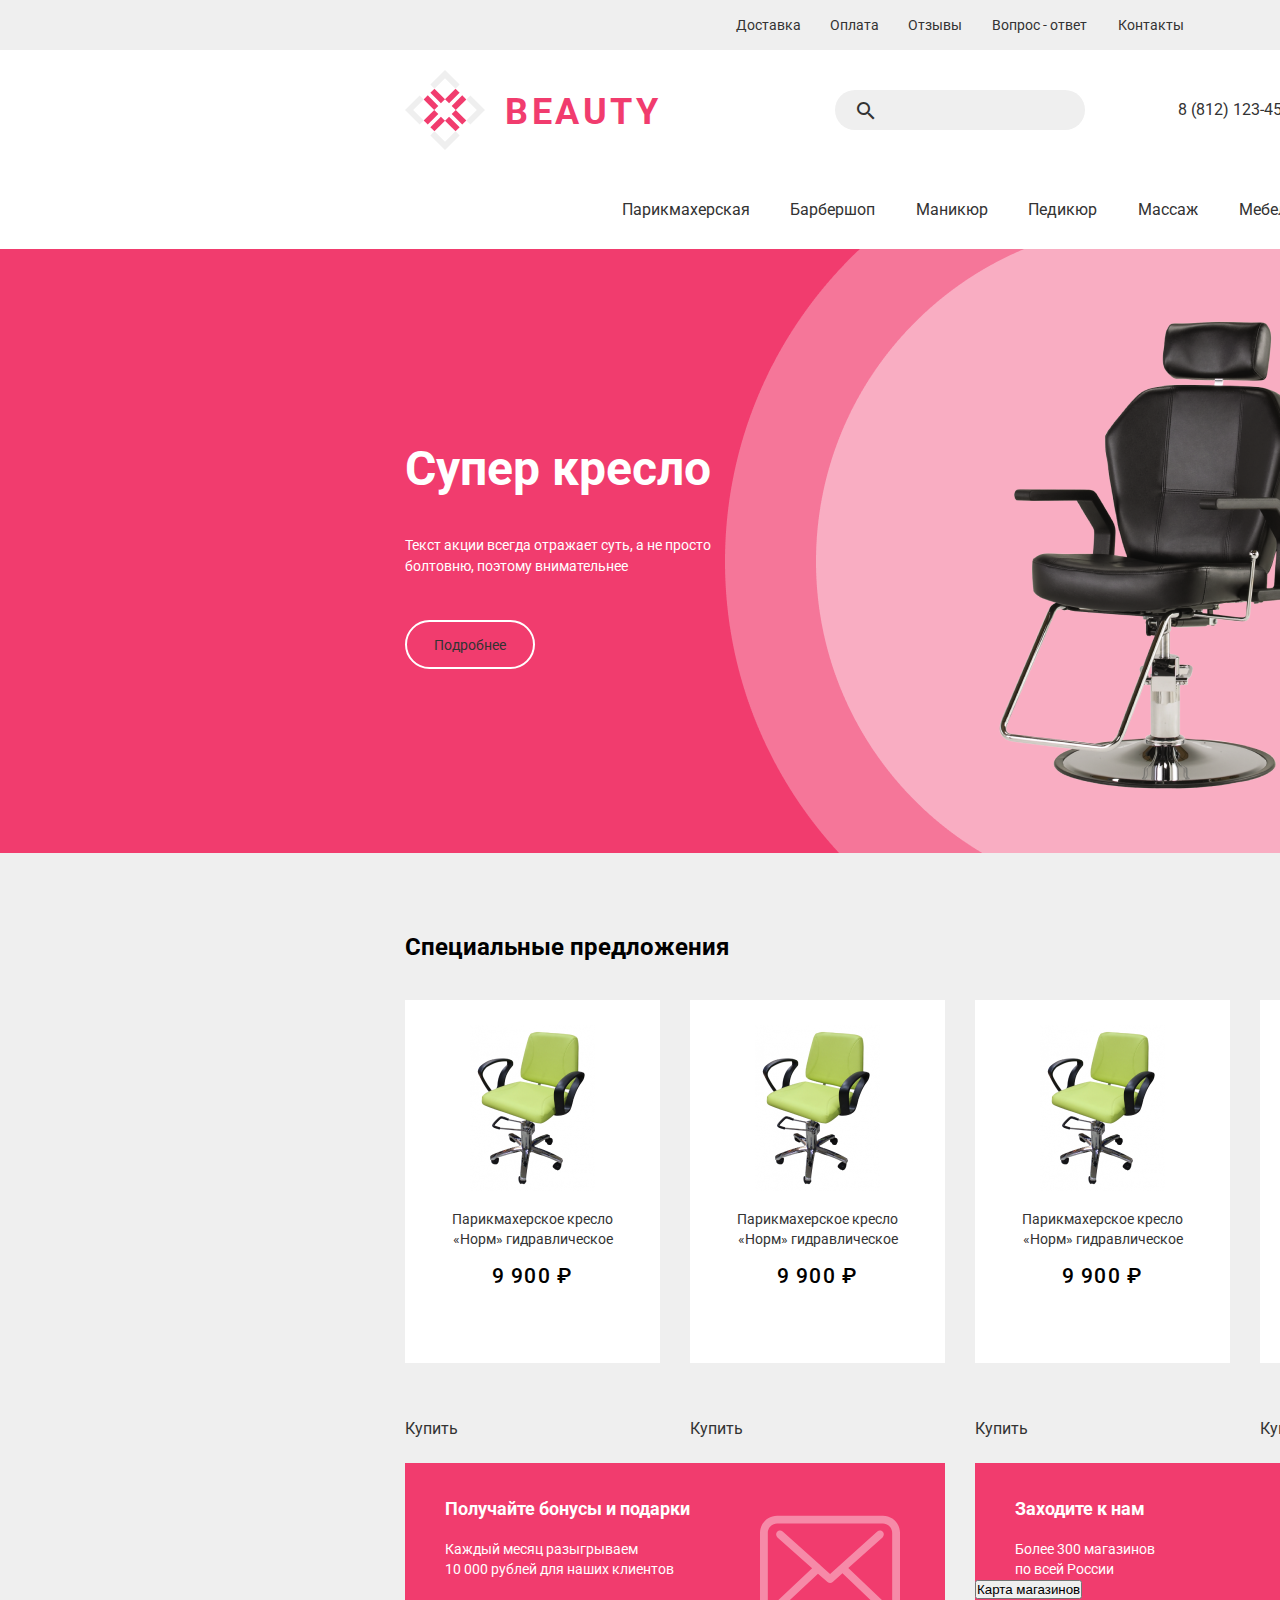
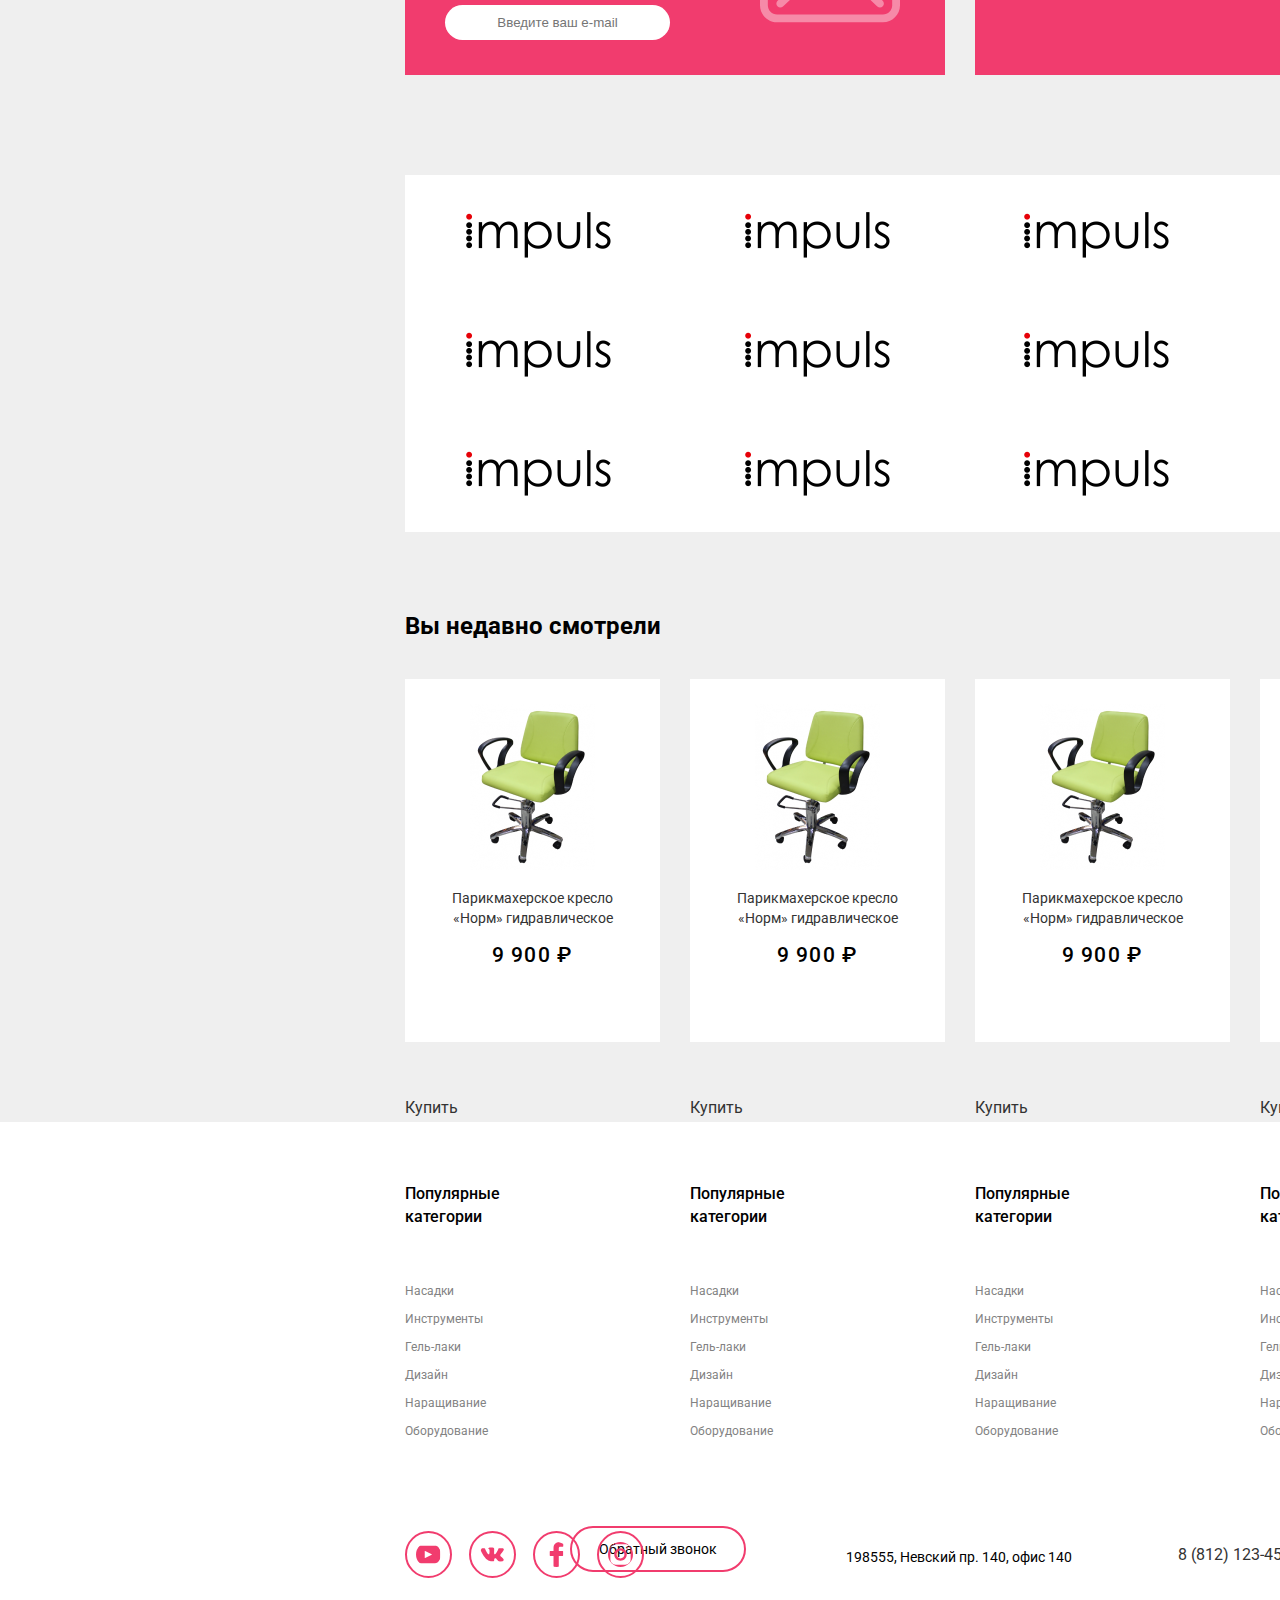
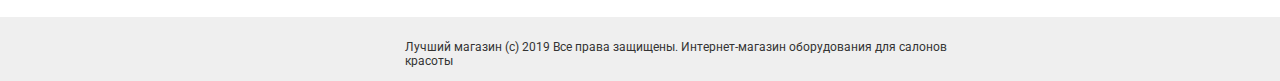
==== index2.html @ 9b934796 "Разборки с правильным оформлением кнопокп по бэм" ====
<!DOCTYPE html>
<html lang="en">

<head>
    <meta charset="UTF-8">
    <meta http-equiv="X-UA-Compatible" content="IE=edge">
    <meta name="viewport" content="width=device-width, initial-scale=1.0">
    <link href="styles/style2.css" rel="stylesheet" type="text/css">
    <link rel="preconnect" href="https://fonts.googleapis.com">
    <link rel="preconnect" href="https://fonts.gstatic.com" crossorigin>
    <link href="https://fonts.googleapis.com/css2?family=Roboto:wght@400;500;700&display=swap" rel="stylesheet">
    <link href="https://fonts.googleapis.com/icon?family=Material+Icons" rel="stylesheet">
    <title>BEAUTY</title>
</head>

<body>
    <header>
        <nav class="main-nav">
            <ul class="main-nav__items">
                <li class="main-nav__item"><a href="">Доставка</a> </li>
                <li class="main-nav__item"><a href="">Оплата</a></li>
                <li class="main-nav__item"><a href="">Отзывы</a></li>
                <li class="main-nav__item"><a href="">Вопрос - ответ</a> </li>
                <li class="main-nav__item"><a href="">Контакты</a> </li>
            </ul>
        </nav>
    </header>
    <main>

        <section class="second-line">
            <h1 class="visually-hidden">Поиск по услугам</h1>
            <div class="logo">
                <img class="logo__img" src="img/logo.svg" alt="Логотип">
                <span class="logo__text">BEAUTY</span>
            </div>

            <div class="search">
                <form class="search__form" method="POST" action="order.php"> </form>
                <input class="search__input" type="search" name="search">
                <span class="material-icons">
                    search
                </span>
            </div>

            <div class="contact">
                <span class="contact__tel"> 8 (812) 123-45-67</span>
                <button class="btn contact__btn">
                    <span class="btn__text"> Обратный звонок </span>
                </button>
            </div>



            <ul class="services-nav">
                <li class="services-nav__item"><a href="">Парикмахерская</a> </li>
                <li class="services-nav__item"><a href="">Барбершоп</a> </li>
                <li class="services-nav__item"><a href="">Маникюр </a></li>
                <li class="services-nav__item"><a href="">Педикюр</a> </li>
                <li class="services-nav__item"><a href="">Массаж</a> </li>
                <li class="services-nav__item"><a href="">Мебель</a> </li>
            </ul>
        </section>


        <section class="chair">
            <h3 class="visually-hidden">Акция</h3>
            <div class="chair__text">
                <h1 class="chair__header">Супер кресло</h1>
                <img class="chair__img" src="img/chairWithBackground.png" alt="">
                <div class="chair__desc">Текст акции всегда отражает суть, а не просто болтовню, поэтому внимательнее
                </div>
                <a class="btn btn_accent chair__btn " href="">
                    <span class="btn__text"> Подробнее</span>
                </a>
            </div>
        </section>

        <section class="special-offers">
            <h2 class="special-offers__header">Специальные предложения</h2>
            <ul class="special-offers__items">
                <li class="special-offers__item">
                    <img class="special-offers__item__img" src="img/smallChair.png" alt="">
                    <div class="special-offers__item__desc">Парикмахерское кресло «Норм» гидравлическое</div>
                    <div class="special-offers__item__price">9 900 &#8381;</div>
                    <a href="" class="btn_accent-color">
                        <span class="btn_accent-color__text">Купить</span>
                    </a>
                </li>

                <li class="special-offers__item">
                    <img class="special-offers__item__img" src="img/smallChair.png" alt="зеленое кресло">
                    <div class="special-offers__item__desc">Парикмахерское кресло «Норм» гидравлическое</div>
                    <div class="special-offers__item__price">9 900 &#8381;</div>
                    <a href="" class="btn_accent-color">
                        <span class="btn_accent-color__text">Купить</span>
                    </a>
                </li>

                <li class="special-offers__item">
                    <img class="special-offers__item__img" src="img/smallChair.png" alt="зеленое кресло">
                    <div class="special-offers__item__desc">Парикмахерское кресло «Норм» гидравлическое</div>
                    <div class="special-offers__item__price">9 900 &#8381;</div>
                    <a href="" class="btn_accent-color">
                        <span class="btn_accent-color__text">Купить</span>
                    </a>
                </li>

                <li class="special-offers__item">
                    <img class="special-offers__item__img" src="img/smallChair.png" alt="зеленое кресло">
                    <div class="special-offers__item__desc">Парикмахерское кресло «Норм» гидравлическое</div>
                    <div class="special-offers__item__price">9 900 &#8381;</div>
                    <a href="" class="btn_accent-color">
                        <span class="btn_accent-color__text">Купить</span>
                    </a>
                </li>
            </ul>

        </section>

        <section class="subscribe-shops">
            <div class="subscribe">
                <h3 class="subscribe__header">Получайте бонусы и подарки</h3>
                <div class="subscribe__desc"> Каждый месяц разыгрываем <br> 10 000 рублей для наших клиентов </div>
                <form class="subscribe__form" method="POST" action="order.php"></form>
                <input class="subscribe__email" name="email" placeholder="Введите ваш e-mail">


                <img class="subscribe__img" src="img/envelope.svg" alt="Конверт">
            </div>

            <div class="subscribe">
                <h3 class="subscribe__header">Заходите к нам</h3>
                <div class="subscribe__desc subscribe__desc_shops">Более 300 магазинов по всей России </div>
                <button class="btn_map">
                    <span class="btn_map__text">Карта магазинов</span>
                </button>

                <img class="subscribe__img_car" src="img/Car.svg" alt="Грузовик">
            </div>

        </section>


        <section class="brands">
            <h3 class="visually-hidden">Бренды</h3>
            <ul class="brands__items">
                <li class="brands__item"><img class="brands__item__img" src="img/brand.png" alt=""></li>
                <li class="brands__item"><img class="brands__item__img" src="img/brand.png" alt=""></li>
                <li class="brands__item"><img class="brands__item__img" src="img/brand.png" alt=""></li>
                <li class="brands__item"><img class="brands__item__img" src="img/brand.png" alt=""></li>
                <li class="brands__item"><img class="brands__item__img" src="img/brand.png" alt=""></li>
                <li class="brands__item"><img class="brands__item__img" src="img/brand.png" alt=""></li>
                <li class="brands__item"><img class="brands__item__img" src="img/brand.png" alt=""></li>
                <li class="brands__item"><img class="brands__item__img" src="img/brand.png" alt=""></li>
                <li class="brands__item"><img class="brands__item__img" src="img/brand.png" alt=""></li>
                <li class="brands__item"><img class="brands__item__img" src="img/brand.png" alt=""></li>
                <li class="brands__item"><img class="brands__item__img" src="img/brand.png" alt=""></li>
                <li class="brands__item"><img class="brands__item__img" src="img/brand.png" alt=""></li>
            </ul>
        </section>

        <section class="special-offers special-offers_bottom ">
            <h2 class="special-offers__header special-offers__header_bottom">Вы недавно смотрели </h2>
            <ul class="special-offers__items">
                <li class="special-offers__item">
                    <img class="special-offers__item__img" src="img/smallChair.png" alt="">
                    <div class="special-offers__item__desc">Парикмахерское кресло «Норм» гидравлическое</div>
                    <div class="special-offers__item__price">9 900 &#8381;</div>
                    <a href="" class="btn_accent-color">
                        <span class="btn_accent-color__text">Купить</span>
                    </a>
                </li>

                <li class="special-offers__item">
                    <img class="special-offers__item__img" src="img/smallChair.png" alt="зеленое кресло">
                    <div class="special-offers__item__desc">Парикмахерское кресло «Норм» гидравлическое</div>
                    <div class="special-offers__item__price">9 900 &#8381;</div>
                    <a href="" class="btn_accent-color">
                        <span class="btn_accent-color__text">Купить</span>
                    </a>
                </li>

                <li class="special-offers__item">
                    <img class="special-offers__item__img" src="img/smallChair.png" alt="зеленое кресло">
                    <div class="special-offers__item__desc">Парикмахерское кресло «Норм» гидравлическое</div>
                    <div class="special-offers__item__price">9 900 &#8381;</div>
                    <a href="" class="btn_accent-color">
                        <span class="btn_accent-color__text">Купить</span>
                    </a>
                </li>

                <li class="special-offers__item">
                    <img class="special-offers__item__img" src="img/smallChair.png" alt="зеленое кресло">
                    <div class="special-offers__item__desc">Парикмахерское кресло «Норм» гидравлическое</div>
                    <div class="special-offers__item__price">9 900 &#8381;</div>
                    <a href="" class="btn_accent-color">
                        <span class="btn_accent-color__text">Купить</span>
                    </a>
                </li>
            </ul>


        </section>
    </main>


    <footer class="footer">
        <ul class="categories">
            <li class="categories__header">Популярные категории</li>
            <li class="categories__item">Насадки </li>
            <li class="categories__item">Инструменты </li>
            <li class="categories__item">Гель-лаки </li>
            <li class="categories__item">Дизайн </li>
            <li class="categories__item">Наращивание </li>
            <li class="categories__item">Оборудование </li>
        </ul>

        <ul class="categories">
            <li class="categories__header">Популярные категории</li>
            <li class="categories__item">Насадки </li>
            <li class="categories__item">Инструменты </li>
            <li class="categories__item">Гель-лаки </li>
            <li class="categories__item">Дизайн </li>
            <li class="categories__item">Наращивание </li>
            <li class="categories__item">Оборудование </li>
        </ul>

        <ul class="categories">
            <li class="categories__header">Популярные категории</li>
            <li class="categories__item">Насадки </li>
            <li class="categories__item">Инструменты </li>
            <li class="categories__item">Гель-лаки </li>
            <li class="categories__item">Дизайн </li>
            <li class="categories__item">Наращивание </li>
            <li class="categories__item">Оборудование </li>
        </ul>

        <ul class="categories">
            <li class="categories__header">Популярные категории</li>
            <li class="categories__item">Насадки </li>
            <li class="categories__item">Инструменты </li>
            <li class="categories__item">Гель-лаки </li>
            <li class="categories__item">Дизайн </li>
            <li class="categories__item">Наращивание </li>
            <li class="categories__item">Оборудование </li>
        </ul>

        <h3 class="visually-hidden">Соц сети</h3>
        <ul class="socials__items">
            <li class="socials__item"><img class="socials__item__img" src="img/youtube.svg" alt=""></li>
            <li class="socials__item"><img class="socials__item__img" src="img/vk.svg" alt=""></li>
            <li class="socials__item"><img class="socials__item__img" src="img/facebook.svg" alt=""></li>
            <li class="socials__item"><img class="socials__item__img" src="img/instagram.svg" alt=""></li>
        </ul>

        <address class="address">198555, Невский пр. 140, офис 140</address>

        <div class="contact">
            <span class="contact__tel contact__tel_bottom"> 8 (812) 123-45-67</span>
            <button class="btn btn_bottom">
                <span class="btn__text"> Обратный звонок </span>
            </button>
        </div>

        <section class="copyright-footer">
            <h3 class="visually-hidden">Копирайт</h3>
            <div class="copyright">Лучший магазин (с) 2019 Все права защищены. Интернет-магазин оборудования для салонов
                красоты </div>
            <div class="copyright copyright__right">Политика конфиденциальности </div>
        </section>

    </footer>
</body>

</html>
---- styles/style2.css ----
* {
    margin: 0;
    padding: 0;
}

:root {
    --accent: #F13C6E;
    --grey: #EFEFEF;
    --dark: #333333;
}

html {
    font-family: Roboto;
}

body {
    height: 3279px;
    width: 1920px;
    color: var(--dark);
    background-color: var(--grey);
    position: relative;
}

li {
    list-style: none;
}

a:-webkit-any-link {
    list-style: none;
    text-decoration: none;
    color: var(--dark);
}

.main-nav {
    width: 1920px;
    height: 50px;
}

.main-nav__items {
    position: relative;
    font-weight: normal;
    font-size: 14px;
    line-height: 17px;
    display: grid;
    grid-template-columns: 64px 48px 54px 96px 65px;
    gap: 30px;
    left: 736px;
    top: 17px;
}

.second-line {
    position: static;
    background-color: white;
    width: 1920px;
    height: 149px;
    padding-top: 20px;
    padding-bottom: 30px;
}

.visually-hidden {
    display: none;
}

.logo__text {
    color: var(--accent);
    position: absolute;
    width: 158px;
    height: 39px;
    left: 505px;
    top: 91px;
    font-family: Roboto;
    font-style: normal;
    font-weight: bold;
    font-size: 36px;
    line-height: 42px;
    letter-spacing: 0.1em;
}

.logo__img {
    position: absolute;
    width: 80px;
    height: 80px;
    left: 405px;
    top: 70px;
}

.search {
    position: absolute;
    left: 835px;
    top: 90px;
}

.search__input {
    background-color: var(--grey);
    border-radius: 40px;
    width: 250px;
    height: 40px;
    border: var(--grey);
}

.material-icons {
    position: absolute;
    top: 9px;
    left: 19px;
}

.contact__tel {
    position: absolute;
    width: 127px;
    height: 19px;
    left: 1178px;
    top: 100px;
    font-family: Roboto;
    font-style: normal;
    font-weight: normal;
    font-size: 16px;
    line-height: 19px;
}

.btn {
    background: #FFFFFF;
    border: 2px solid var(--accent);
    box-sizing: border-box;
    border-radius: 40px;
    display: block;
    padding: 13px 27px;
}

.btn__text {
    font-family: Roboto;
    font-size: 14px;
    font-style: normal;
    font-weight: 400;
    letter-spacing: 0em;
}

.contact__btn {
    position: absolute;
    left: 1345px;
    top: 90px;
    min-width: 170px;
}

.services-nav {
    display: grid;
    grid-template-columns: 128px 86px 72px 70px 61px 58px;
    gap: 40px;
    position: absolute;
    width: 675px;
    height: 19px;
    left: 622px;
    top: 200px;
}

.services-nav__item {
    color: black;
}

.chair {
    width: 1920px;
    height: 604px;
    left: 0px;
    top: 249px;
    color: white;
}

.chair__header {
    font-family: Roboto;
    font-size: 48px;
    font-style: normal;
    font-weight: 700;
    line-height: 56px;
    letter-spacing: 0em;
    text-align: left;
    position: absolute;
    width: 308px;
    height: 44px;
    left: 405px;
    top: 441px;
}

.chair__desc {
    font-family: Roboto;
    font-size: 14px;
    font-style: normal;
    font-weight: 400;
    line-height: 21px;
    letter-spacing: 0em;
    text-align: left;
    position: absolute;
    width: 308px;
    height: 35px;
    left: 405px;
    top: 535px;
}

.btn_accent {
    background: var(--accent);
    border: 2px solid #FFFFFF;
}

.chair__btn {
    position: absolute;
    left: 405px;
    top: 620px;
}

.special-offers {
    position: absolute;
    width: 1110px;
    height: 430px;
    left: 405px;
    top: 933px;
}

.special-offers__header {
    position: absolute;
    font-family: Roboto;
    font-style: normal;
    font-weight: bold;
    font-size: 24px;
    line-height: 28px;
    color: black;
}

.special-offers__items {
    display: grid;
    grid-template-columns: repeat(4, 255px);
    gap: 30px;
    top: 67px;
    position: absolute;
}

.special-offers__item {
    background-color: white;
    width: 255px;
    height: 363px;
}

.special-offers__item__img {
    padding-top: 25px;
    padding-left: 65px;
    padding-bottom: 172px;
}

.special-offers__item__desc {
    width: 195px;
    height: 33px;
    font-family: Roboto;
    font-style: normal;
    font-weight: normal;
    font-size: 14px;
    line-height: 20px;
    text-align: center;
    color: #333333;
    position: relative;
    top: -158px;
    left: 30px;
}

.special-offers__item__price {
    width: 80px;
    height: 19px;
    font-family: Roboto;
    font-style: normal;
    font-weight: 500;
    font-size: 21px;
    line-height: 25px;
    text-align: center;
    letter-spacing: 0.05em;
    color: #000000;
    position: relative;
    top: -136px;
    left: 87px;
}

/*.btn_accent-color {
    height: 36px;
    width: 129px;
    border-radius: 30px;
    background-color: var(--accent);
    border-color: var(--accent);
    color: white;
    position: relative;
    top: -117px;
    left: 62px;
    border: 0px solid;
}

.btn_accent-color__text {
    position: relative;
    font-family: Roboto;
    font-style: normal;
    font-weight: normal;
    font-size: 14px;
    line-height: 16px;
    text-align: center;
    letter-spacing: 0.05em;
    color: #FFFFFF;
}*/

.subscribe-shops {
    position: absolute;
    left: 405px;
    top: 1463px;
    display: grid;
    grid-template-columns: repeat(2, 540px);
    gap: 30px;
}

.subscribe {
    width: 540px;
    height: 212px;
    background-color: var(--accent);
}

.subscribe__header {
    padding-top: 35px;
    padding-left: 40px;
    font-family: Roboto;
    font-style: normal;
    font-weight: bold;
    font-size: 18px;
    line-height: 21px;
    color: #FFFFFF;
}

.subscribe__desc {
    width: 231px;
    height: 40px;
    margin-top: 20px;
    padding-left: 40px;
    font-family: Roboto;
    font-style: normal;
    font-weight: normal;
    font-size: 14px;
    line-height: 20px;
    color: #FFFFFF;
}

.subscribe__img {
    position: absolute;
    top: 36px;
    left: 355px;
}

.subscribe__img_car {
    position: absolute;
    left: 877px;
    top: 56px;
}

.subscribe__desc_shops {
    width: 141px;
    height: 40px;
}

.subscribe__email {
    position: absolute;
    width: 225px;
    height: 35px;
    top: 142px;
    left: 40px;
    border: 0;
    background: #FFFFFF;
    border-radius: 30px;
}

/*.btn_map {
    position: absolute;
    width: 170px;
    height: 35px;
    top: 142px;
    right: 331px;
    background: var(--accent);
    border: 2px solid #FFFFFF;
    box-sizing: border-box;
    border-radius: 30px;
}

.btn_map__text {
    font-family: Roboto;
    font-style: normal;
    font-weight: normal;
    font-size: 14px;
    line-height: 16px;
    text-align: center;
    color: #FFFFFF;
}*/

::-webkit-input-placeholder {
    text-align: center;
}

.brands {
    position: absolute;
    left: 405px;
    top: 1775px;
    width: 1110px;
    height: 357px;
    background-color: white;
}

.brands__items {
    display: grid;
    grid-template-columns: repeat(4, 149px);
    column-gap: 130px;
    row-gap: 66px;
    width: 987px;
    height: 287px;
    padding-top: 35px;
    padding-left: 60px;
}

.special-offers_bottom {
    top: 2212px;
}

.footer {
    position: absolute;
    width: 1920px;
    height: 557px;
    top: 2722px;
    left: 0;
    background-color: white;
    display: grid;
    grid-template-columns: repeat(4, 255px);
    column-gap: 203px;
    gap: 30px;
}

.categories {
    padding-top: 60px;
    width: 255px;
    height: 253px;
    padding-left: 405px;
}

.categories__header {
    width: 99px;
    height: 40px;
    font-family: Roboto;
    font-style: normal;
    font-weight: 500;
    font-size: 16px;
    line-height: 23px;
    color: black;
    margin-bottom: 55px;
}

.categories__item {
    font-family: Roboto;
    font-style: normal;
    font-weight: normal;
    font-size: 12px;
    line-height: 28px;
    color: #828282;
}

.socials__items {
    display: grid;
    grid-template-columns: repeat(4, 45px);
    gap: 19px;
    padding-top: 42px;
    position: relative;
    left: 405px;
    top: -37px;
}

.socials__item__img {
    border: 2px solid var(--accent);
    border-radius: 50%;
    width: 25px;
    padding: 9px;
    height: 25px;
    background-position: center;
}

.address {
    position: relative;
    top: 23px;
    left: 561px;
    font-family: Roboto;
    font-style: normal;
    font-weight: normal;
    font-size: 14px;
    line-height: 16px;
    color: #000000;
    width: 227px;
    height: 16px;
}

.contact__tel_bottom {
    position: absolute;
    top: 423px;
}

/*
.btn_bottom {
    position: absolute;
    top: 413px;
}*/

.copyright-footer {
    position: absolute;
    background-color: #EFEFEF;
    width: 1920px;
    height: 64px;
    top: 495px;
}

.copyright {
    margin-left: 405px;
    margin-top: 23px;
    font-family: Roboto;
    font-style: normal;
    font-weight: normal;
    font-size: 12px;
    line-height: 14px;
    width: 584px;
    height: 14px;
    right: 855px;
    background-color: var(--grey);
}

.copyright__right {
    position: relative;
    left: 928px;
    width: 181px;
    height: 14px;
    top: -37px;
}
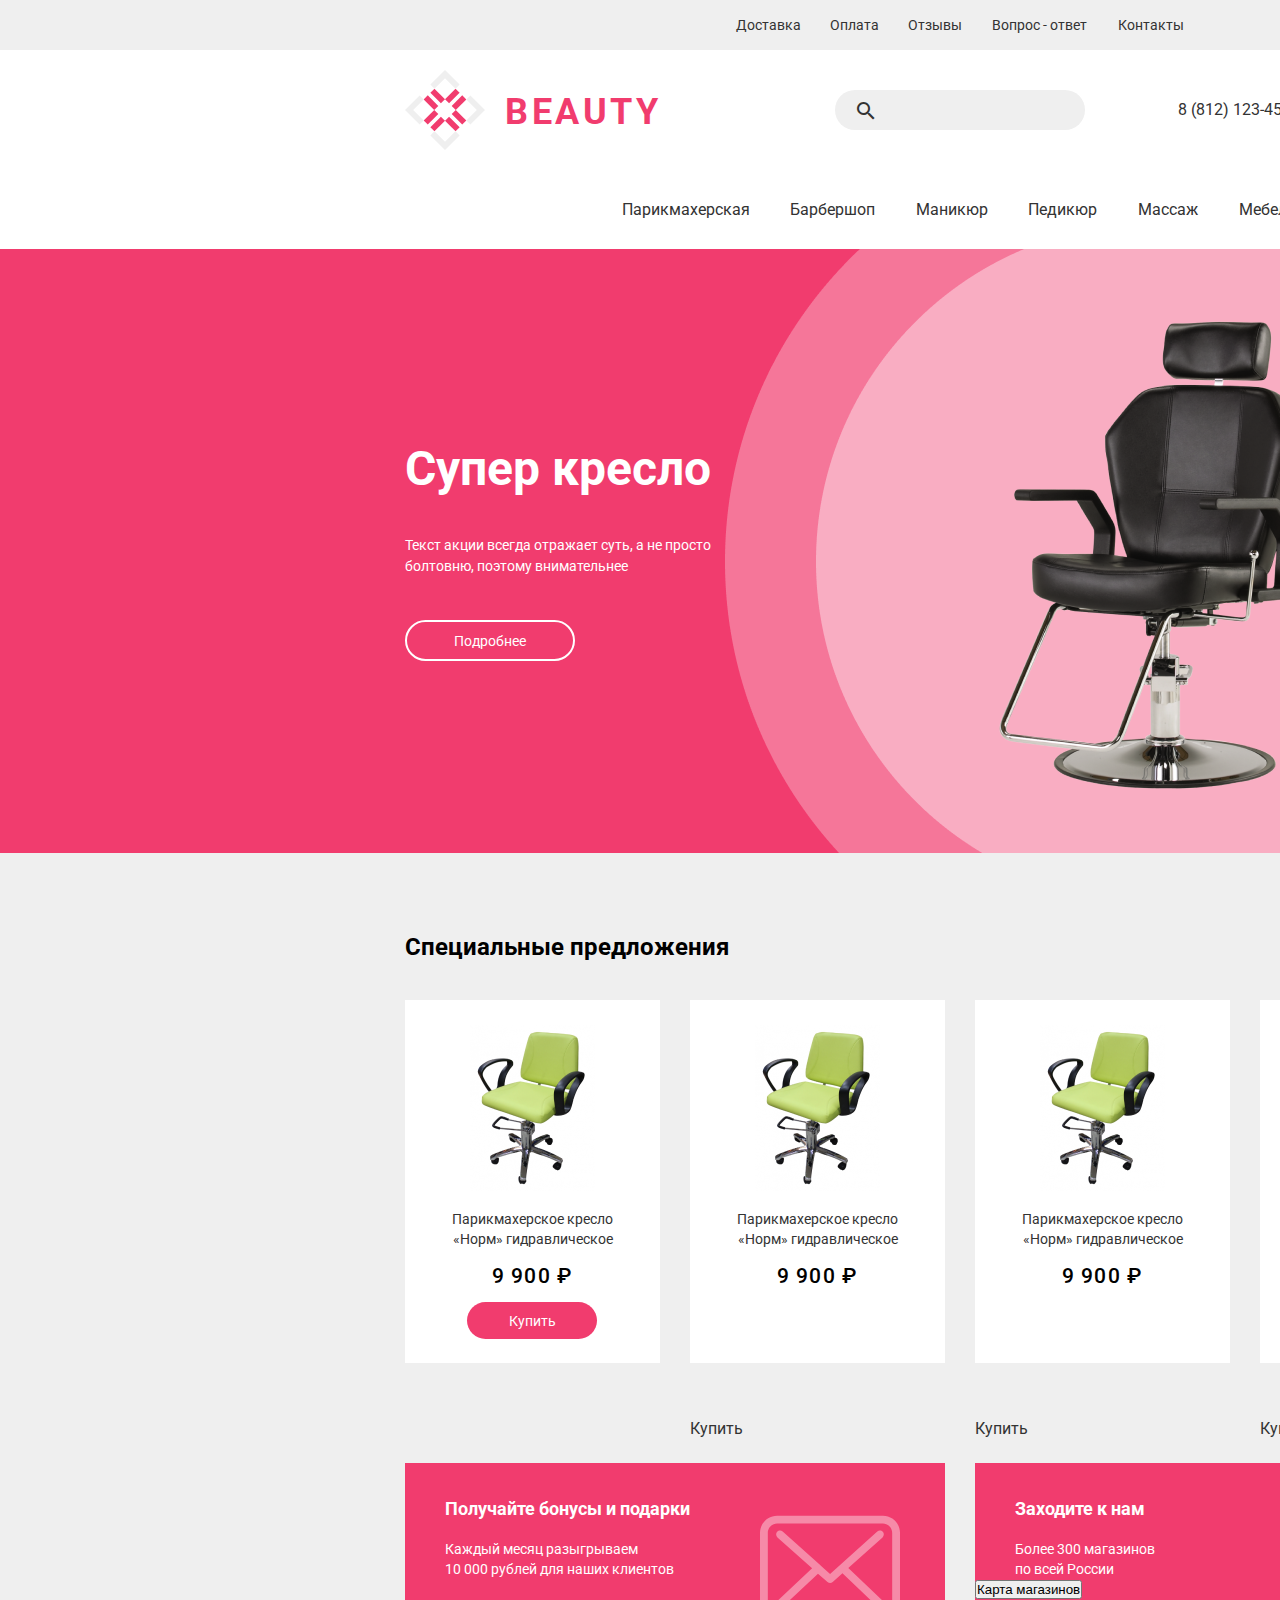
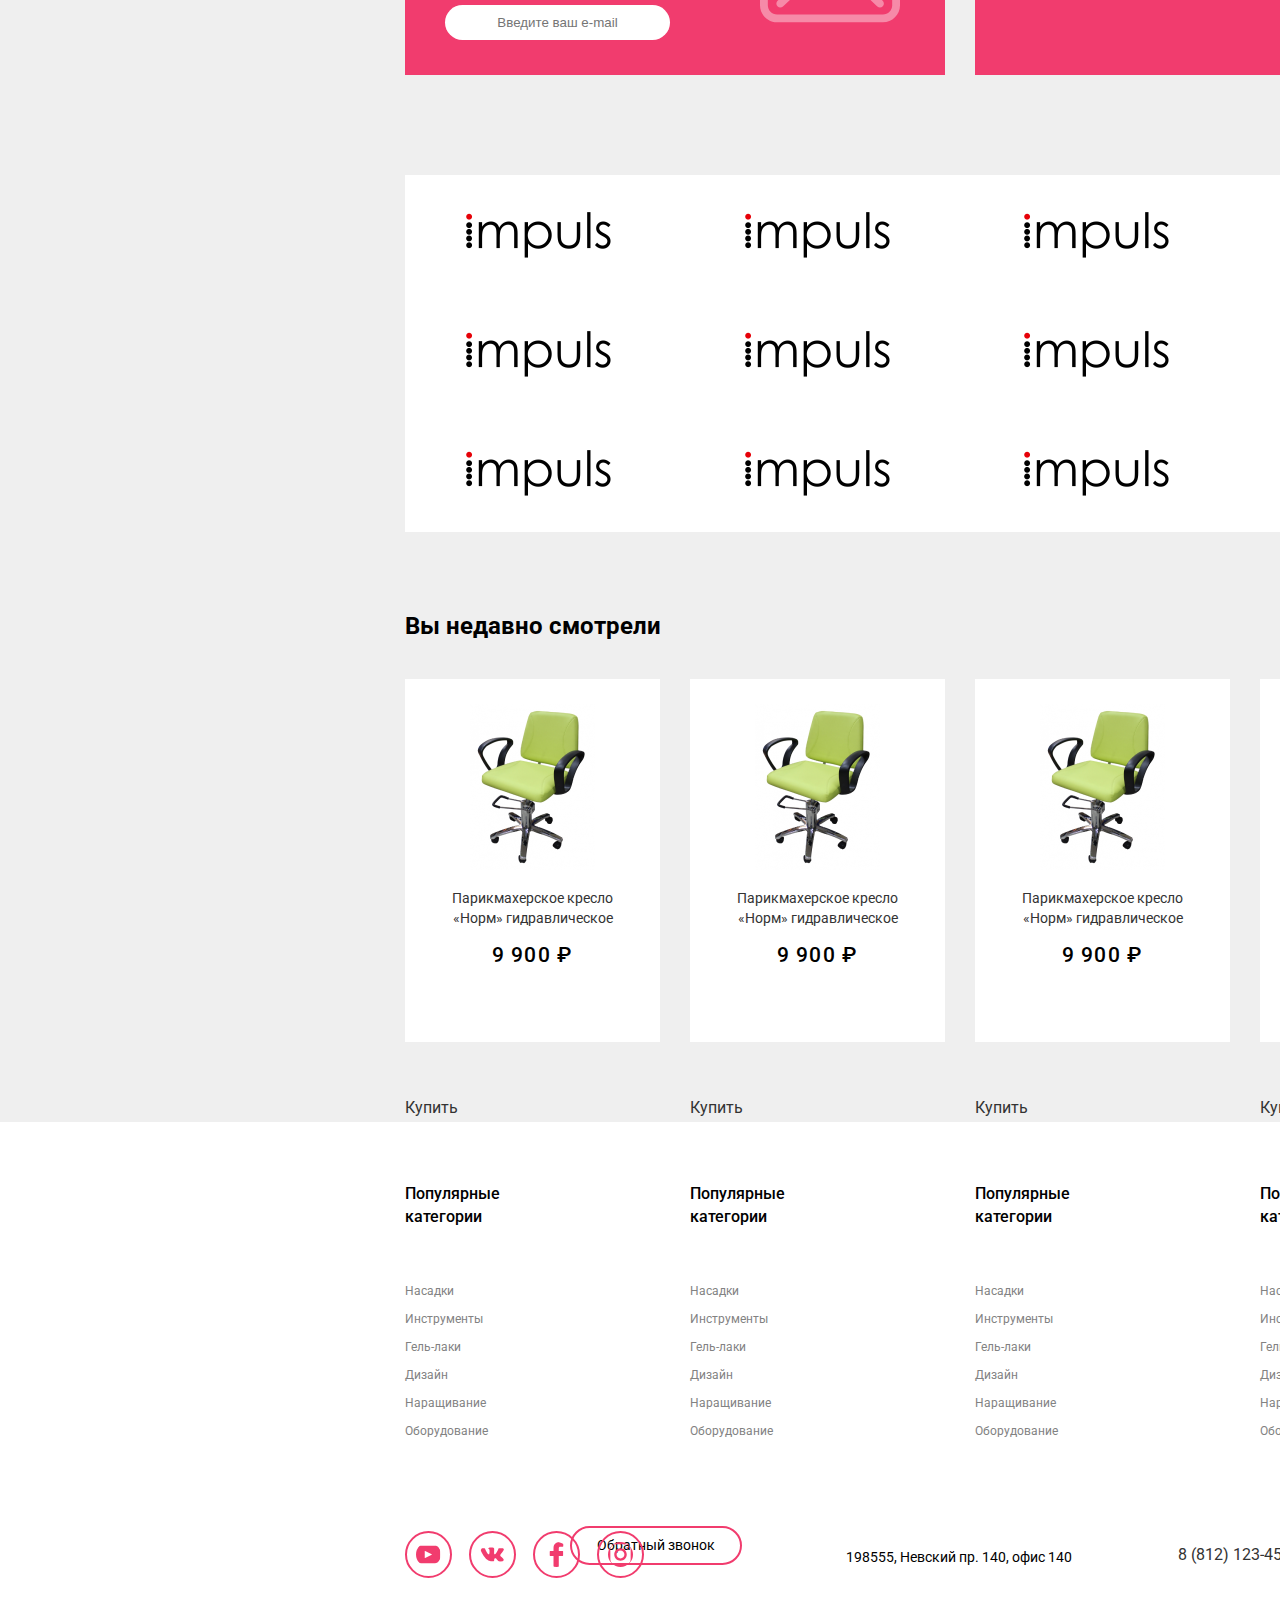
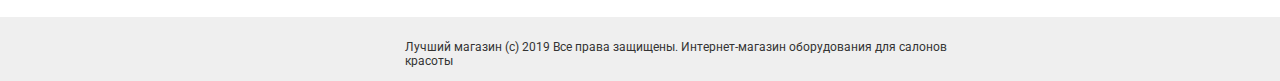
==== commit e581da2e: "Поправила кнопки ДО купить" ====
--- a/index2.html
+++ b/index2.html
@@ -70,7 +70,7 @@
                 <div class="chair__desc">Текст акции всегда отражает суть, а не просто болтовню, поэтому внимательнее
                 </div>
                 <a class="btn btn_accent chair__btn " href="">
-                    <span class="btn__text"> Подробнее</span>
+                    <span class="btn__text btn__text_white"> Подробнее</span>
                 </a>
             </div>
         </section>
@@ -82,8 +82,8 @@
                     <img class="special-offers__item__img" src="img/smallChair.png" alt="">
                     <div class="special-offers__item__desc">Парикмахерское кресло «Норм» гидравлическое</div>
                     <div class="special-offers__item__price">9 900 &#8381;</div>
-                    <a href="" class="btn_accent-color">
-                        <span class="btn_accent-color__text">Купить</span>
+                    <a href="" class="btn btn_accent special-offers__btn">
+                        <span class="btn__text btn__text_white">Купить</span>
                     </a>
                 </li>
 
--- a/styles/style2.css
+++ b/styles/style2.css
@@ -117,13 +117,70 @@
     line-height: 19px;
 }
 
+.services-nav {
+    display: grid;
+    grid-template-columns: 128px 86px 72px 70px 61px 58px;
+    gap: 40px;
+    position: absolute;
+    width: 675px;
+    height: 19px;
+    left: 622px;
+    top: 200px;
+}
+
+.services-nav__item {
+    color: black;
+}
+
+.chair {
+    width: 1920px;
+    height: 604px;
+    left: 0px;
+    top: 249px;
+    color: white;
+}
+
+.chair__header {
+    font-family: Roboto;
+    font-size: 48px;
+    font-style: normal;
+    font-weight: 700;
+    line-height: 56px;
+    letter-spacing: 0em;
+    text-align: left;
+    position: absolute;
+    width: 308px;
+    height: 44px;
+    left: 405px;
+    top: 441px;
+}
+
+.chair__desc {
+    font-family: Roboto;
+    font-size: 14px;
+    font-style: normal;
+    font-weight: 400;
+    line-height: 21px;
+    letter-spacing: 0em;
+    text-align: left;
+    position: absolute;
+    width: 308px;
+    height: 35px;
+    left: 405px;
+    top: 535px;
+}
+
+/* ВСЕ КНОПКИ ТУТ!!!!!!!!!!!!!!!!!!!!!!!!!!!!!!!!!!!!!!!!!!!!!!!!!!*/
+
 .btn {
     background: #FFFFFF;
     border: 2px solid var(--accent);
     box-sizing: border-box;
     border-radius: 40px;
     display: block;
-    padding: 13px 27px;
+    padding: 9px 25px;
+    min-width: 170px;
+    text-align: center;
 }
 
 .btn__text {
@@ -132,66 +189,13 @@
     font-style: normal;
     font-weight: 400;
     letter-spacing: 0em;
+    line-height: 17px;
 }
 
 .contact__btn {
     position: absolute;
     left: 1345px;
     top: 90px;
-    min-width: 170px;
-}
-
-.services-nav {
-    display: grid;
-    grid-template-columns: 128px 86px 72px 70px 61px 58px;
-    gap: 40px;
-    position: absolute;
-    width: 675px;
-    height: 19px;
-    left: 622px;
-    top: 200px;
-}
-
-.services-nav__item {
-    color: black;
-}
-
-.chair {
-    width: 1920px;
-    height: 604px;
-    left: 0px;
-    top: 249px;
-    color: white;
-}
-
-.chair__header {
-    font-family: Roboto;
-    font-size: 48px;
-    font-style: normal;
-    font-weight: 700;
-    line-height: 56px;
-    letter-spacing: 0em;
-    text-align: left;
-    position: absolute;
-    width: 308px;
-    height: 44px;
-    left: 405px;
-    top: 441px;
-}
-
-.chair__desc {
-    font-family: Roboto;
-    font-size: 14px;
-    font-style: normal;
-    font-weight: 400;
-    line-height: 21px;
-    letter-spacing: 0em;
-    text-align: left;
-    position: absolute;
-    width: 308px;
-    height: 35px;
-    left: 405px;
-    top: 535px;
 }
 
 .btn_accent {
@@ -199,10 +203,22 @@
     border: 2px solid #FFFFFF;
 }
 
+.btn__text_white {
+    color: white;
+}
+
 .chair__btn {
     position: absolute;
     left: 405px;
     top: 620px;
+}
+
+.special-offers__btn {
+    position: absolute;
+    top: 302px;
+    left: 62px;
+    min-width: 130px;
+    border: 0px;
 }
 
 .special-offers {
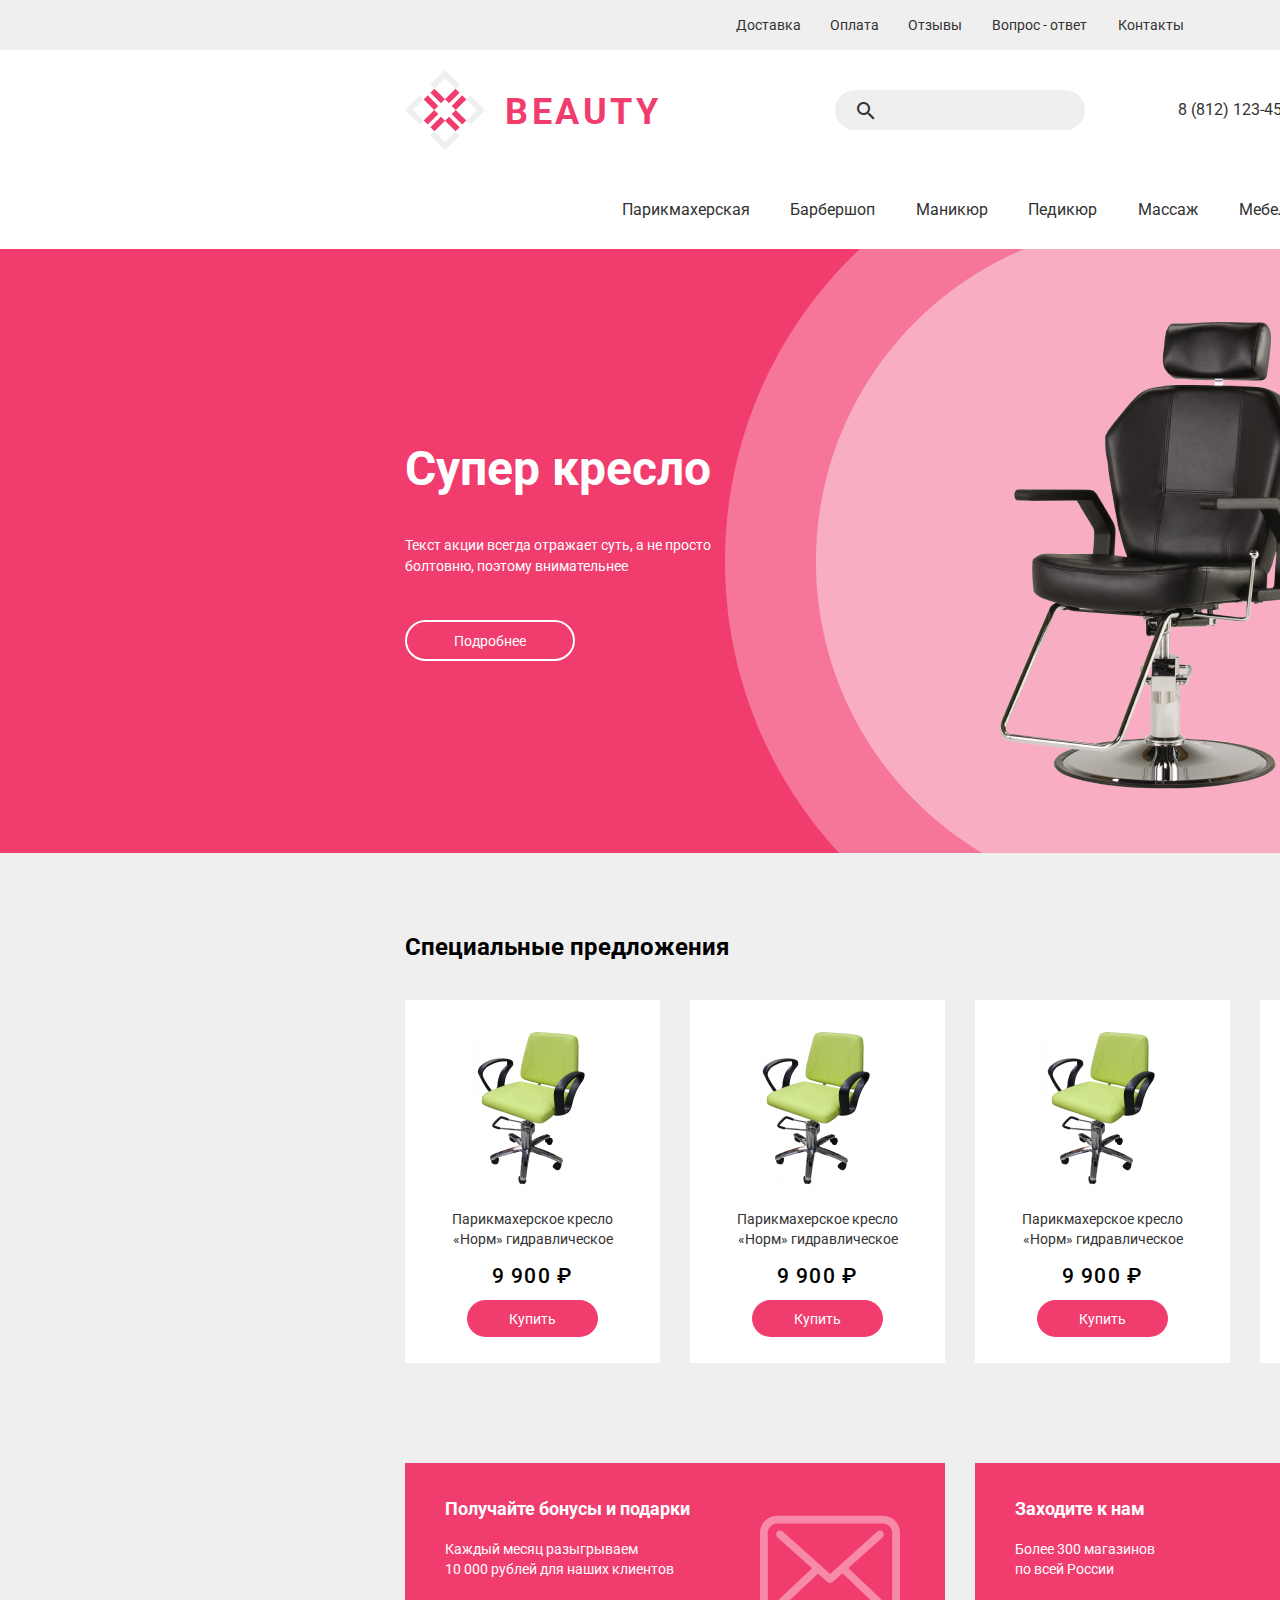
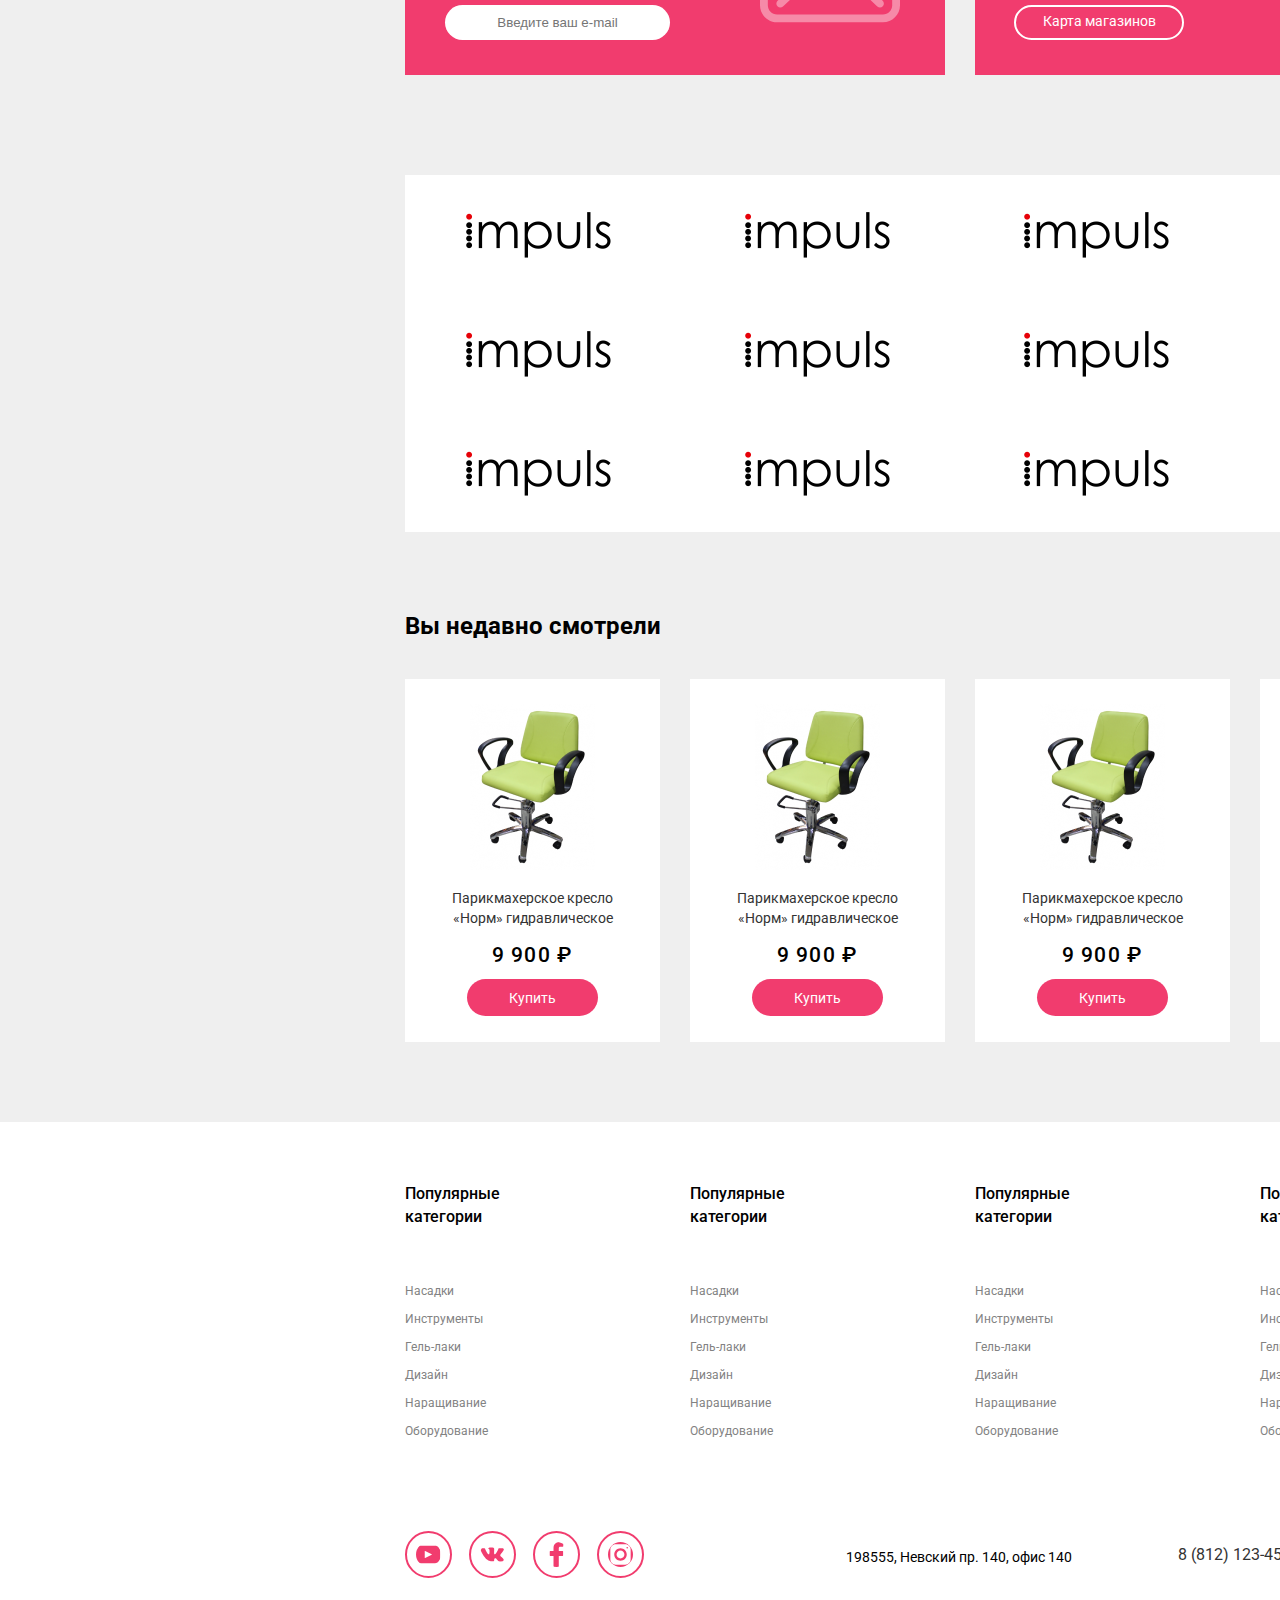
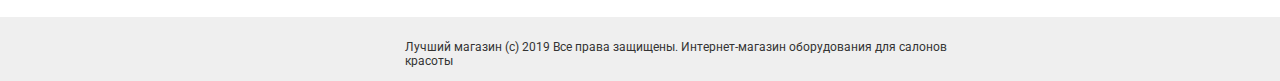
==== commit 978f75ac: "Переделала все кнопки и ссылки по БЭМ" ====
--- a/index2.html
+++ b/index2.html
@@ -91,26 +91,26 @@
                     <img class="special-offers__item__img" src="img/smallChair.png" alt="зеленое кресло">
                     <div class="special-offers__item__desc">Парикмахерское кресло «Норм» гидравлическое</div>
                     <div class="special-offers__item__price">9 900 &#8381;</div>
-                    <a href="" class="btn_accent-color">
-                        <span class="btn_accent-color__text">Купить</span>
-                    </a>
-                </li>
-
-                <li class="special-offers__item">
-                    <img class="special-offers__item__img" src="img/smallChair.png" alt="зеленое кресло">
-                    <div class="special-offers__item__desc">Парикмахерское кресло «Норм» гидравлическое</div>
-                    <div class="special-offers__item__price">9 900 &#8381;</div>
-                    <a href="" class="btn_accent-color">
-                        <span class="btn_accent-color__text">Купить</span>
-                    </a>
-                </li>
-
-                <li class="special-offers__item">
-                    <img class="special-offers__item__img" src="img/smallChair.png" alt="зеленое кресло">
-                    <div class="special-offers__item__desc">Парикмахерское кресло «Норм» гидравлическое</div>
-                    <div class="special-offers__item__price">9 900 &#8381;</div>
-                    <a href="" class="btn_accent-color">
-                        <span class="btn_accent-color__text">Купить</span>
+                    <a href="" class="btn btn_accent special-offers__btn">
+                        <span class="btn__text btn__text_white">Купить</span>
+                    </a>
+                </li>
+
+                <li class="special-offers__item">
+                    <img class="special-offers__item__img" src="img/smallChair.png" alt="зеленое кресло">
+                    <div class="special-offers__item__desc">Парикмахерское кресло «Норм» гидравлическое</div>
+                    <div class="special-offers__item__price">9 900 &#8381;</div>
+                    <a href="" class="btn btn_accent special-offers__btn">
+                        <span class="btn__text btn__text_white">Купить</span>
+                    </a>
+                </li>
+
+                <li class="special-offers__item">
+                    <img class="special-offers__item__img" src="img/smallChair.png" alt="зеленое кресло">
+                    <div class="special-offers__item__desc">Парикмахерское кресло «Норм» гидравлическое</div>
+                    <div class="special-offers__item__price">9 900 &#8381;</div>
+                    <a href="" class="btn btn_accent special-offers__btn">
+                        <span class="btn__text btn__text_white">Купить</span>
                     </a>
                 </li>
             </ul>
@@ -131,9 +131,9 @@
             <div class="subscribe">
                 <h3 class="subscribe__header">Заходите к нам</h3>
                 <div class="subscribe__desc subscribe__desc_shops">Более 300 магазинов по всей России </div>
-                <button class="btn_map">
-                    <span class="btn_map__text">Карта магазинов</span>
-                </button>
+                <a class="btn btn_accent subscribe__btn">
+                    <span class="btn__text btn__text_white">Карта магазинов</span>
+                </a>
 
                 <img class="subscribe__img_car" src="img/Car.svg" alt="Грузовик">
             </div>
@@ -166,35 +166,35 @@
                     <img class="special-offers__item__img" src="img/smallChair.png" alt="">
                     <div class="special-offers__item__desc">Парикмахерское кресло «Норм» гидравлическое</div>
                     <div class="special-offers__item__price">9 900 &#8381;</div>
-                    <a href="" class="btn_accent-color">
-                        <span class="btn_accent-color__text">Купить</span>
-                    </a>
-                </li>
-
-                <li class="special-offers__item">
-                    <img class="special-offers__item__img" src="img/smallChair.png" alt="зеленое кресло">
-                    <div class="special-offers__item__desc">Парикмахерское кресло «Норм» гидравлическое</div>
-                    <div class="special-offers__item__price">9 900 &#8381;</div>
-                    <a href="" class="btn_accent-color">
-                        <span class="btn_accent-color__text">Купить</span>
-                    </a>
-                </li>
-
-                <li class="special-offers__item">
-                    <img class="special-offers__item__img" src="img/smallChair.png" alt="зеленое кресло">
-                    <div class="special-offers__item__desc">Парикмахерское кресло «Норм» гидравлическое</div>
-                    <div class="special-offers__item__price">9 900 &#8381;</div>
-                    <a href="" class="btn_accent-color">
-                        <span class="btn_accent-color__text">Купить</span>
-                    </a>
-                </li>
-
-                <li class="special-offers__item">
-                    <img class="special-offers__item__img" src="img/smallChair.png" alt="зеленое кресло">
-                    <div class="special-offers__item__desc">Парикмахерское кресло «Норм» гидравлическое</div>
-                    <div class="special-offers__item__price">9 900 &#8381;</div>
-                    <a href="" class="btn_accent-color">
-                        <span class="btn_accent-color__text">Купить</span>
+                    <a href="" class="btn btn_accent special-offers__btn">
+                        <span class="btn__text btn__text_white">Купить</span>
+                    </a>
+                </li>
+
+                <li class="special-offers__item">
+                    <img class="special-offers__item__img" src="img/smallChair.png" alt="зеленое кресло">
+                    <div class="special-offers__item__desc">Парикмахерское кресло «Норм» гидравлическое</div>
+                    <div class="special-offers__item__price">9 900 &#8381;</div>
+                    <a href="" class="btn btn_accent special-offers__btn">
+                        <span class="btn__text btn__text_white">Купить</span>
+                    </a>
+                </li>
+
+                <li class="special-offers__item">
+                    <img class="special-offers__item__img" src="img/smallChair.png" alt="зеленое кресло">
+                    <div class="special-offers__item__desc">Парикмахерское кресло «Норм» гидравлическое</div>
+                    <div class="special-offers__item__price">9 900 &#8381;</div>
+                    <a href="" class="btn btn_accent special-offers__btn">
+                        <span class="btn__text btn__text_white">Купить</span>
+                    </a>
+                </li>
+
+                <li class="special-offers__item">
+                    <img class="special-offers__item__img" src="img/smallChair.png" alt="зеленое кресло">
+                    <div class="special-offers__item__desc">Парикмахерское кресло «Норм» гидравлическое</div>
+                    <div class="special-offers__item__price">9 900 &#8381;</div>
+                    <a href="" class="btn btn_accent special-offers__btn">
+                        <span class="btn__text btn__text_white">Купить</span>
                     </a>
                 </li>
             </ul>
@@ -257,7 +257,7 @@
 
         <div class="contact">
             <span class="contact__tel contact__tel_bottom"> 8 (812) 123-45-67</span>
-            <button class="btn btn_bottom">
+            <button class="btn footer__btn">
                 <span class="btn__text"> Обратный звонок </span>
             </button>
         </div>
--- a/styles/style2.css
+++ b/styles/style2.css
@@ -177,7 +177,6 @@
     border: 2px solid var(--accent);
     box-sizing: border-box;
     border-radius: 40px;
-    display: block;
     padding: 9px 25px;
     min-width: 170px;
     text-align: center;
@@ -214,11 +213,27 @@
 }
 
 .special-offers__btn {
-    position: absolute;
-    top: 302px;
+    position: relative;
+    top: -110px;
     left: 62px;
     min-width: 130px;
     border: 0px;
+    padding: 9px 42px;
+}
+
+.subscribe__btn {
+    position: absolute;
+    width: 170px;
+    height: 35px;
+    top: 142px;
+    right: 331px;
+    padding-top: 4px;
+}
+
+.footer__btn {
+    position: absolute;
+    top: 413px;
+    left: 1345px;
 }
 
 .special-offers {
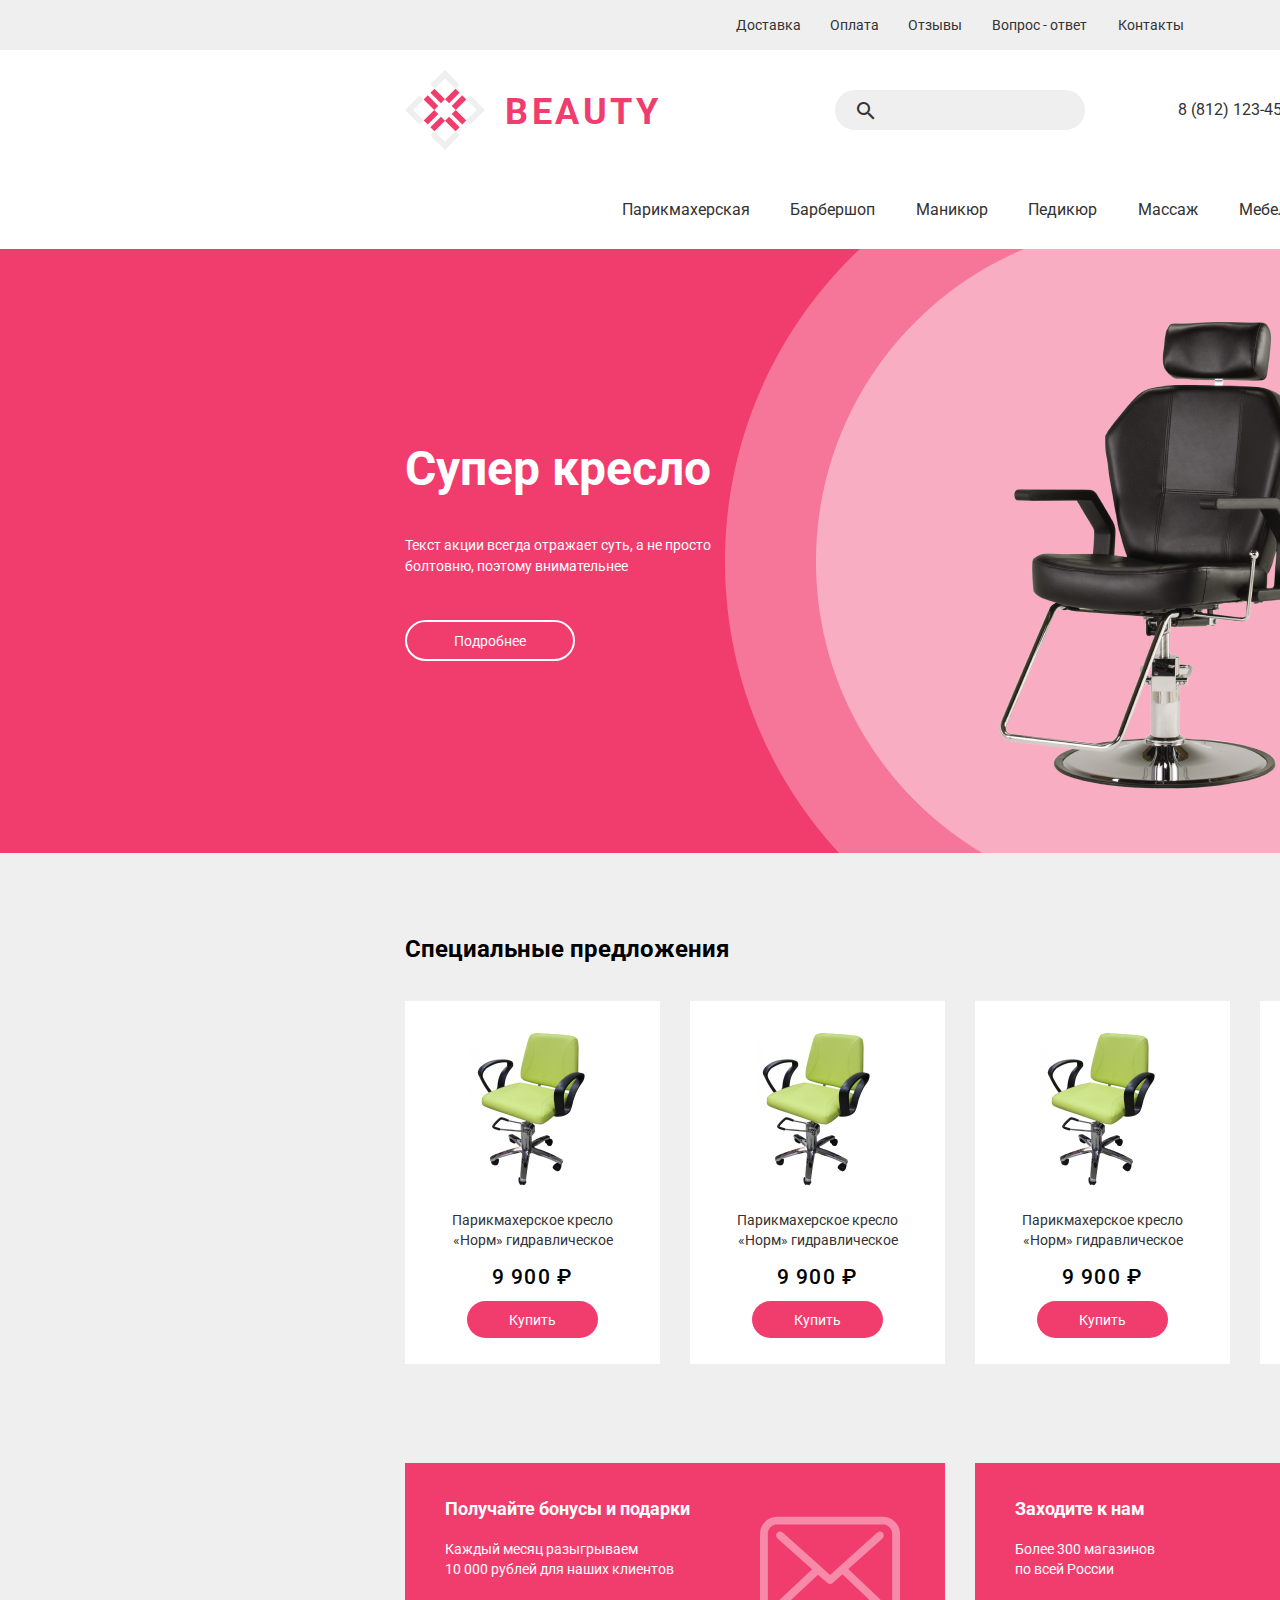
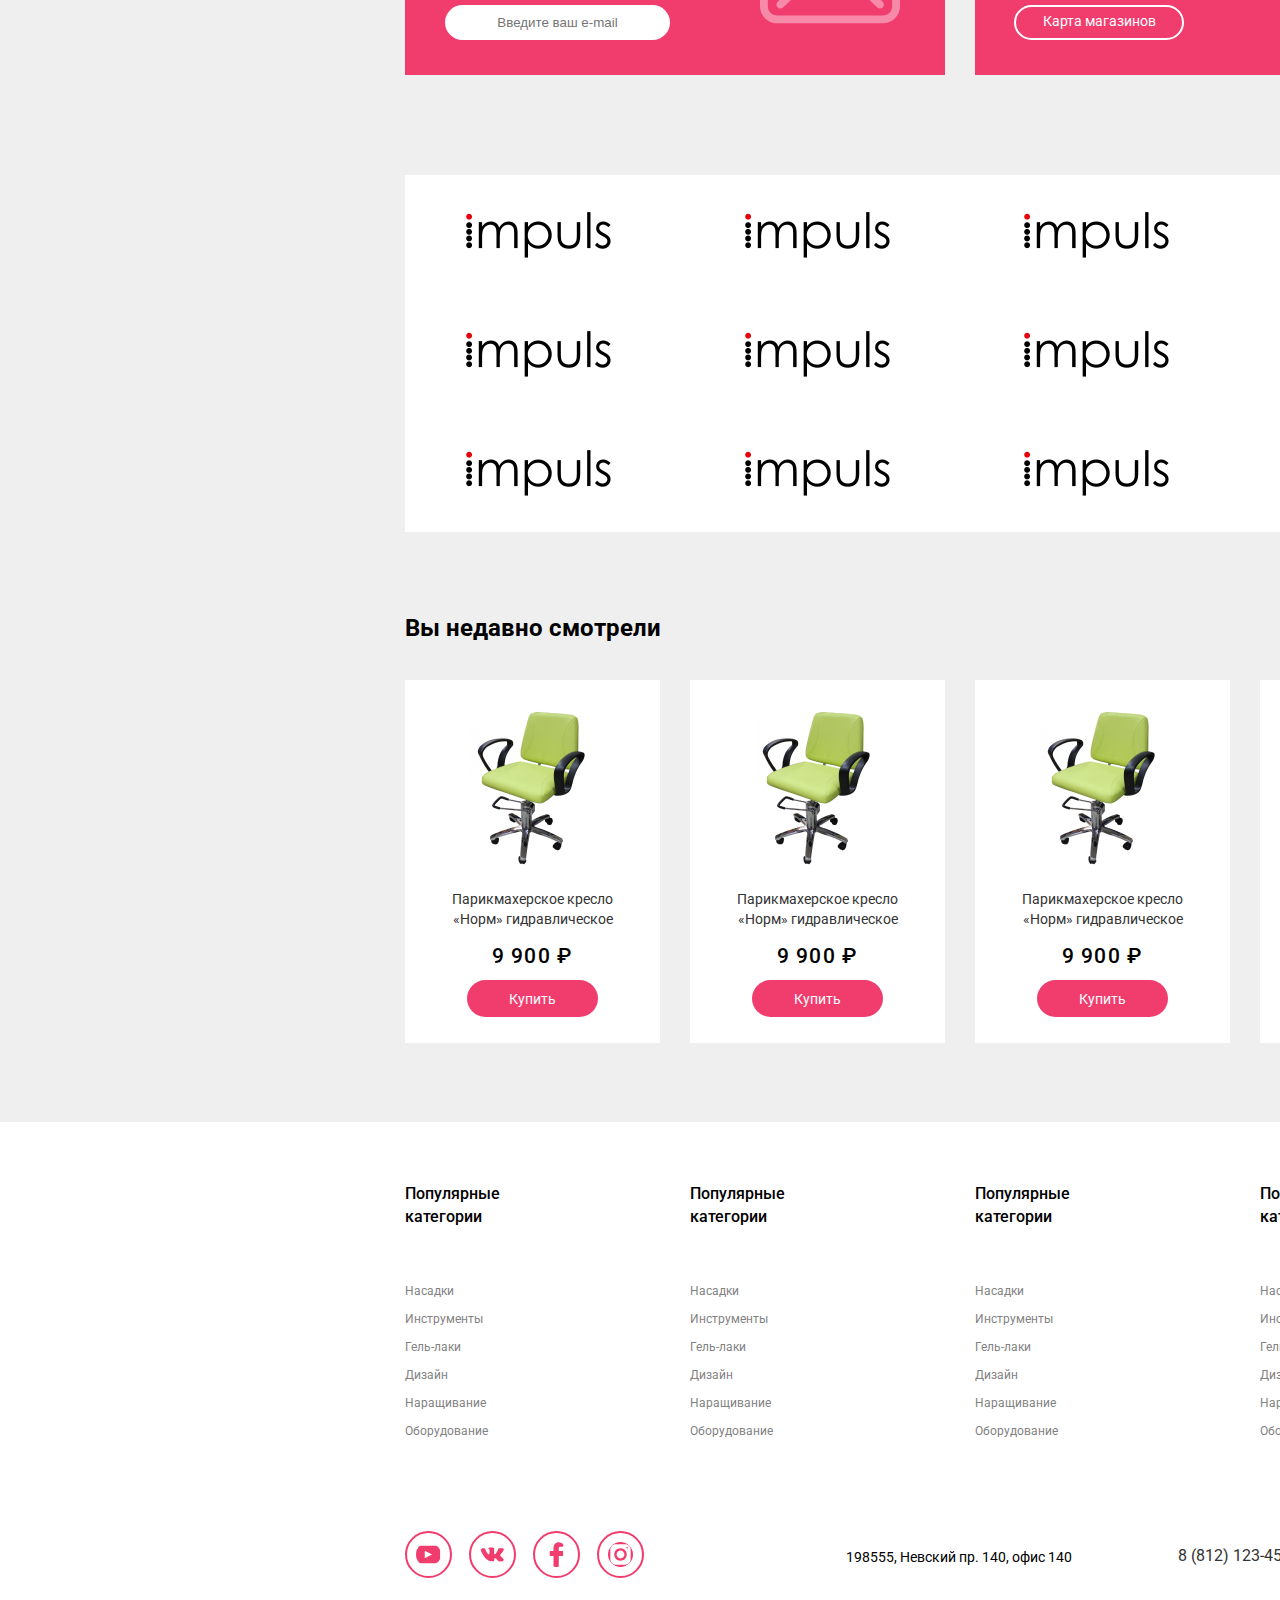
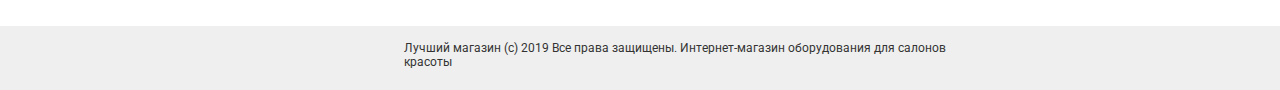
==== commit 3ce3e228: "Полностью переделала кнопки и по возможности сделала весь макет в потоке" ====
--- a/index2.html
+++ b/index2.html
@@ -42,7 +42,7 @@
                 </span>
             </div>
 
-            <div class="contact">
+            <div class="contact contact__top">
                 <span class="contact__tel"> 8 (812) 123-45-67</span>
                 <button class="btn contact__btn">
                     <span class="btn__text"> Обратный звонок </span>
@@ -255,8 +255,8 @@
 
         <address class="address">198555, Невский пр. 140, офис 140</address>
 
-        <div class="contact">
-            <span class="contact__tel contact__tel_bottom"> 8 (812) 123-45-67</span>
+        <div class="contact contact__bottom">
+            <span class="contact__tel"> 8 (812) 123-45-67</span>
             <button class="btn footer__btn">
                 <span class="btn__text"> Обратный звонок </span>
             </button>
--- a/styles/style2.css
+++ b/styles/style2.css
@@ -104,12 +104,16 @@
     left: 19px;
 }
 
+.contact__top {
+    position: relative;
+}
+
 .contact__tel {
-    position: absolute;
+    position: relative;
     width: 127px;
     height: 19px;
     left: 1178px;
-    top: 100px;
+    top: 30px;
     font-family: Roboto;
     font-style: normal;
     font-weight: normal;
@@ -121,11 +125,10 @@
     display: grid;
     grid-template-columns: 128px 86px 72px 70px 61px 58px;
     gap: 40px;
-    position: absolute;
     width: 675px;
     height: 19px;
-    left: 622px;
-    top: 200px;
+    margin-left: 622px;
+    margin-top: 111px;
 }
 
 .services-nav__item {
@@ -170,7 +173,7 @@
     top: 535px;
 }
 
-/* ВСЕ КНОПКИ ТУТ!!!!!!!!!!!!!!!!!!!!!!!!!!!!!!!!!!!!!!!!!!!!!!!!!!*/
+/*                                      ВСЕ КНОПКИ ТУТ!                                            */
 
 .btn {
     background: #FFFFFF;
@@ -194,7 +197,7 @@
 .contact__btn {
     position: absolute;
     left: 1345px;
-    top: 90px;
+    top: 21px;
 }
 
 .btn_accent {
@@ -231,35 +234,31 @@
 }
 
 .footer__btn {
-    position: absolute;
-    top: 413px;
+    position: relative;
     left: 1345px;
 }
 
 .special-offers {
-    position: absolute;
     width: 1110px;
     height: 430px;
-    left: 405px;
-    top: 933px;
+    margin-left: 405px;
+    margin-top: 82px;
 }
 
 .special-offers__header {
-    position: absolute;
     font-family: Roboto;
     font-style: normal;
     font-weight: bold;
     font-size: 24px;
     line-height: 28px;
     color: black;
+    margin-bottom: 38px;
 }
 
 .special-offers__items {
     display: grid;
     grid-template-columns: repeat(4, 255px);
     gap: 30px;
-    top: 67px;
-    position: absolute;
 }
 
 .special-offers__item {
@@ -305,35 +304,9 @@
     left: 87px;
 }
 
-/*.btn_accent-color {
-    height: 36px;
-    width: 129px;
-    border-radius: 30px;
-    background-color: var(--accent);
-    border-color: var(--accent);
-    color: white;
-    position: relative;
-    top: -117px;
-    left: 62px;
-    border: 0px solid;
-}
-
-.btn_accent-color__text {
-    position: relative;
-    font-family: Roboto;
-    font-style: normal;
-    font-weight: normal;
-    font-size: 14px;
-    line-height: 16px;
-    text-align: center;
-    letter-spacing: 0.05em;
-    color: #FFFFFF;
-}*/
-
 .subscribe-shops {
-    position: absolute;
-    left: 405px;
-    top: 1463px;
+    margin-left: 405px;
+    margin-top: 98px;
     display: grid;
     grid-template-columns: repeat(2, 540px);
     gap: 30px;
@@ -343,6 +316,7 @@
     width: 540px;
     height: 212px;
     background-color: var(--accent);
+    position: relative;
 }
 
 .subscribe__header {
@@ -370,15 +344,14 @@
 }
 
 .subscribe__img {
-    position: absolute;
-    top: 36px;
-    left: 355px;
+    margin-bottom: 36px;
+    margin-left: 355px;
+    margin-top: -79px;
 }
 
 .subscribe__img_car {
-    position: absolute;
-    left: 877px;
-    top: 56px;
+    margin-left: 306px;
+    margin-top: -60px;
 }
 
 .subscribe__desc_shops {
@@ -397,36 +370,13 @@
     border-radius: 30px;
 }
 
-/*.btn_map {
-    position: absolute;
-    width: 170px;
-    height: 35px;
-    top: 142px;
-    right: 331px;
-    background: var(--accent);
-    border: 2px solid #FFFFFF;
-    box-sizing: border-box;
-    border-radius: 30px;
-}
-
-.btn_map__text {
-    font-family: Roboto;
-    font-style: normal;
-    font-weight: normal;
-    font-size: 14px;
-    line-height: 16px;
-    text-align: center;
-    color: #FFFFFF;
-}*/
-
 ::-webkit-input-placeholder {
     text-align: center;
 }
 
 .brands {
-    position: absolute;
-    left: 405px;
-    top: 1775px;
+    margin-left: 405px;
+    margin-top: 100px;
     width: 1110px;
     height: 357px;
     background-color: white;
@@ -448,11 +398,9 @@
 }
 
 .footer {
-    position: absolute;
     width: 1920px;
     height: 557px;
-    top: 2722px;
-    left: 0;
+    margin-top: 78px;
     background-color: white;
     display: grid;
     grid-template-columns: repeat(4, 255px);
@@ -521,28 +469,24 @@
     height: 16px;
 }
 
-.contact__tel_bottom {
-    position: absolute;
-    top: 423px;
-}
-
-/*
-.btn_bottom {
-    position: absolute;
-    top: 413px;
-}*/
+.contact__bottom {
+    position: relative;
+    top: -10px;
+    right: 570px;
+}
 
 .copyright-footer {
-    position: absolute;
+    position: relative;
     background-color: #EFEFEF;
     width: 1920px;
     height: 64px;
-    top: 495px;
+    left: -856px;
+    top: 100px;
 }
 
 .copyright {
     margin-left: 405px;
-    margin-top: 23px;
+    margin-top: 15px;
     font-family: Roboto;
     font-style: normal;
     font-weight: normal;
@@ -559,5 +503,5 @@
     left: 928px;
     width: 181px;
     height: 14px;
-    top: -37px;
+    top: -29px;
 }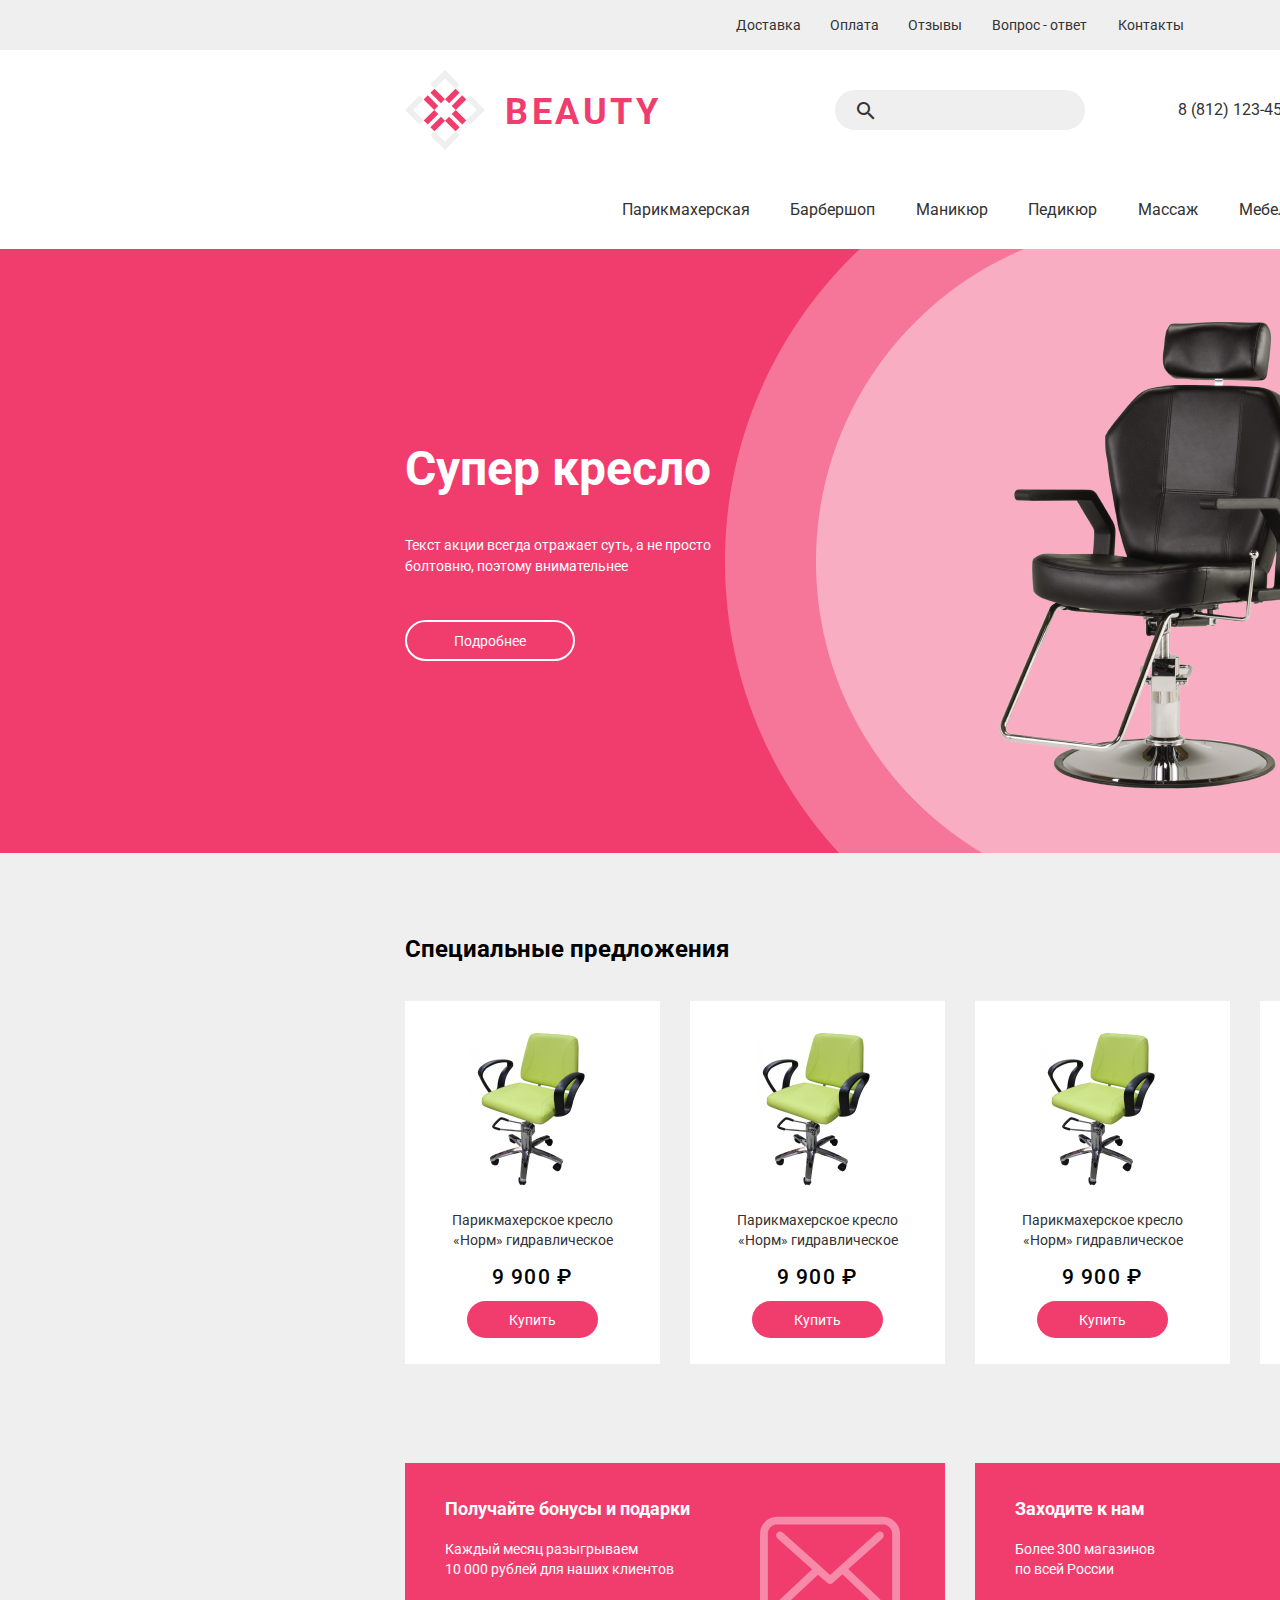
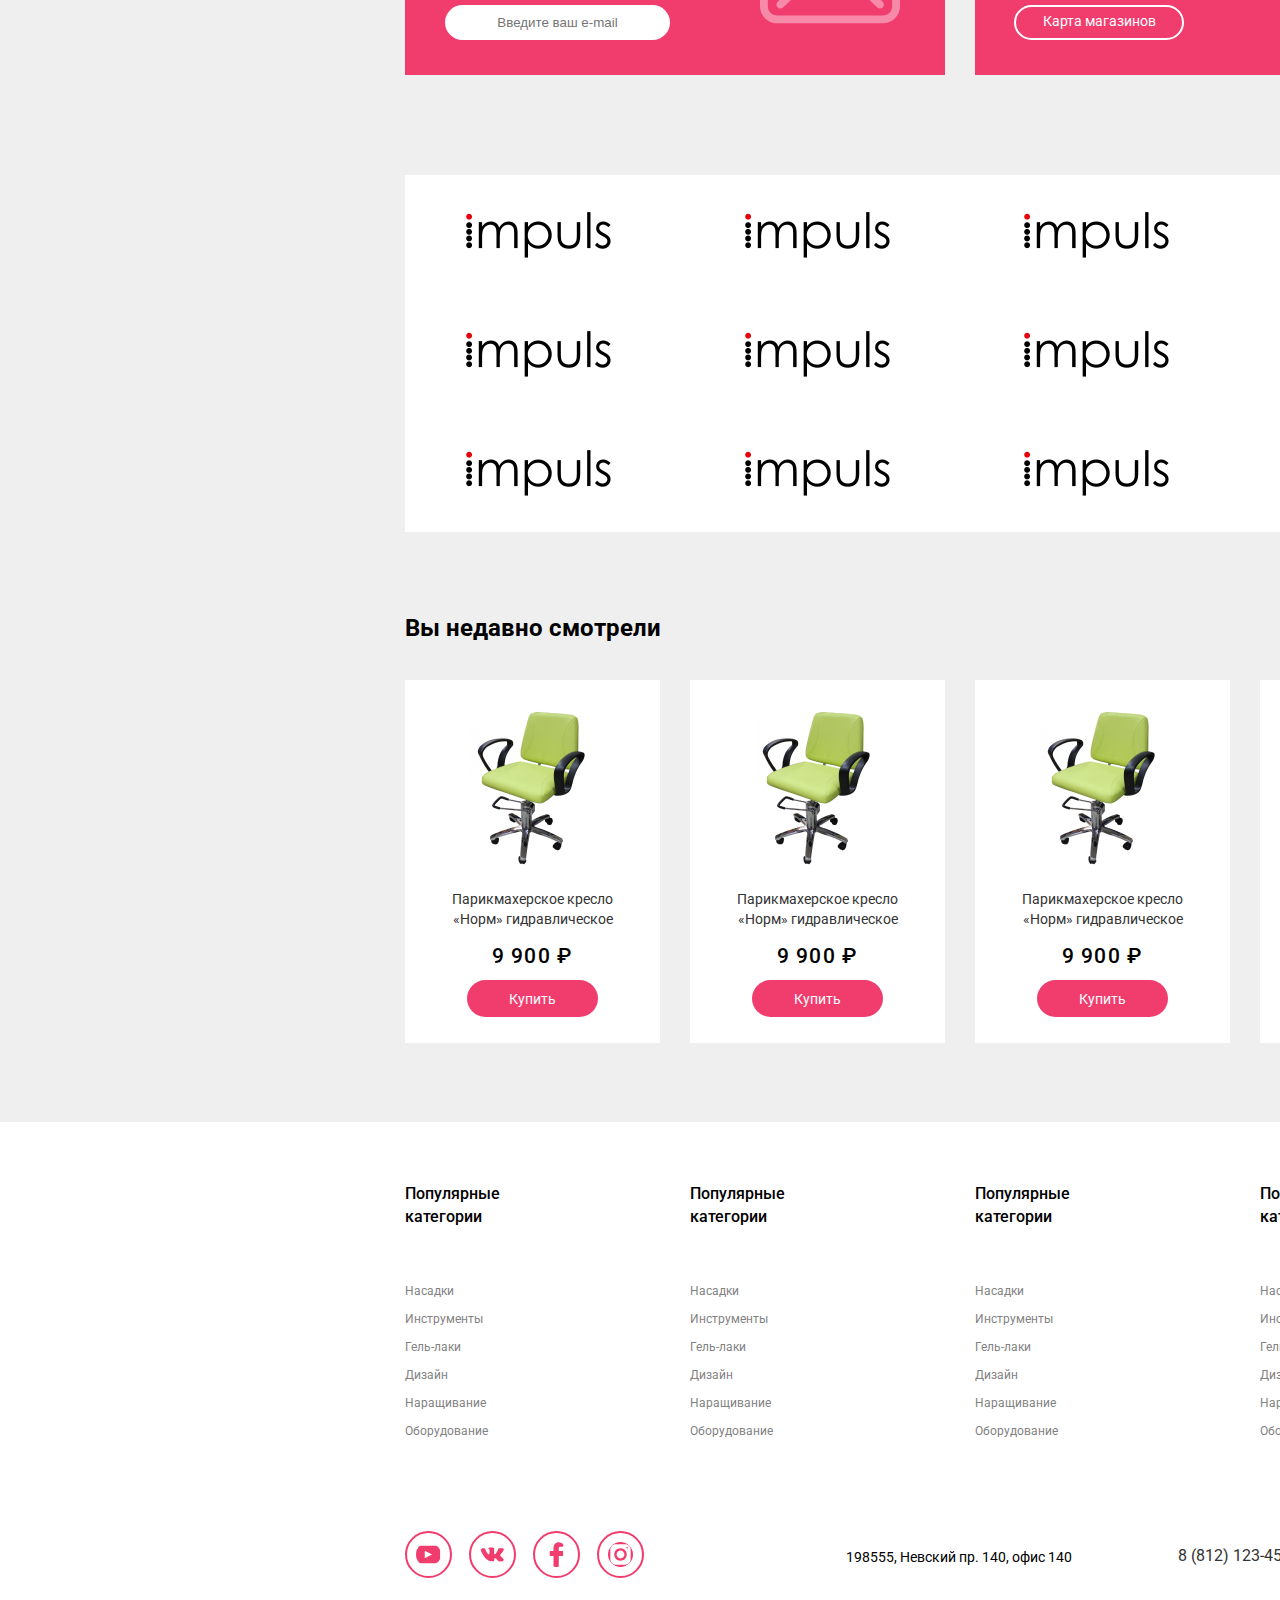
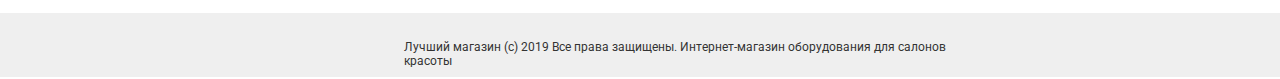
==== commit 6a2383d0: "Поправила footer" ====
--- a/index2.html
+++ b/index2.html
@@ -247,10 +247,10 @@
 
         <h3 class="visually-hidden">Соц сети</h3>
         <ul class="socials__items">
-            <li class="socials__item"><img class="socials__item__img" src="img/youtube.svg" alt=""></li>
-            <li class="socials__item"><img class="socials__item__img" src="img/vk.svg" alt=""></li>
-            <li class="socials__item"><img class="socials__item__img" src="img/facebook.svg" alt=""></li>
-            <li class="socials__item"><img class="socials__item__img" src="img/instagram.svg" alt=""></li>
+            <li class="socials__item"><a href=""> <img class="socials__item__img" src="img/youtube.svg" alt=""></a></li>
+            <li class="socials__item"><a href=""><img class="socials__item__img" src="img/vk.svg" alt=""></a></li>
+            <li class="socials__item"><a href=""><img class="socials__item__img" src="img/facebook.svg" alt=""></a></li>
+            <li class="socials__item"><a href=""><img class="socials__item__img" src="img/instagram.svg" alt=""></a></li>
         </ul>
 
         <address class="address">198555, Невский пр. 140, офис 140</address>
--- a/styles/style2.css
+++ b/styles/style2.css
@@ -481,12 +481,12 @@
     width: 1920px;
     height: 64px;
     left: -856px;
-    top: 100px;
+    top: 87px;
 }
 
 .copyright {
     margin-left: 405px;
-    margin-top: 15px;
+    margin-top: 27px;
     font-family: Roboto;
     font-style: normal;
     font-weight: normal;
@@ -503,5 +503,5 @@
     left: 928px;
     width: 181px;
     height: 14px;
-    top: -29px;
+    top: -40px;
 }